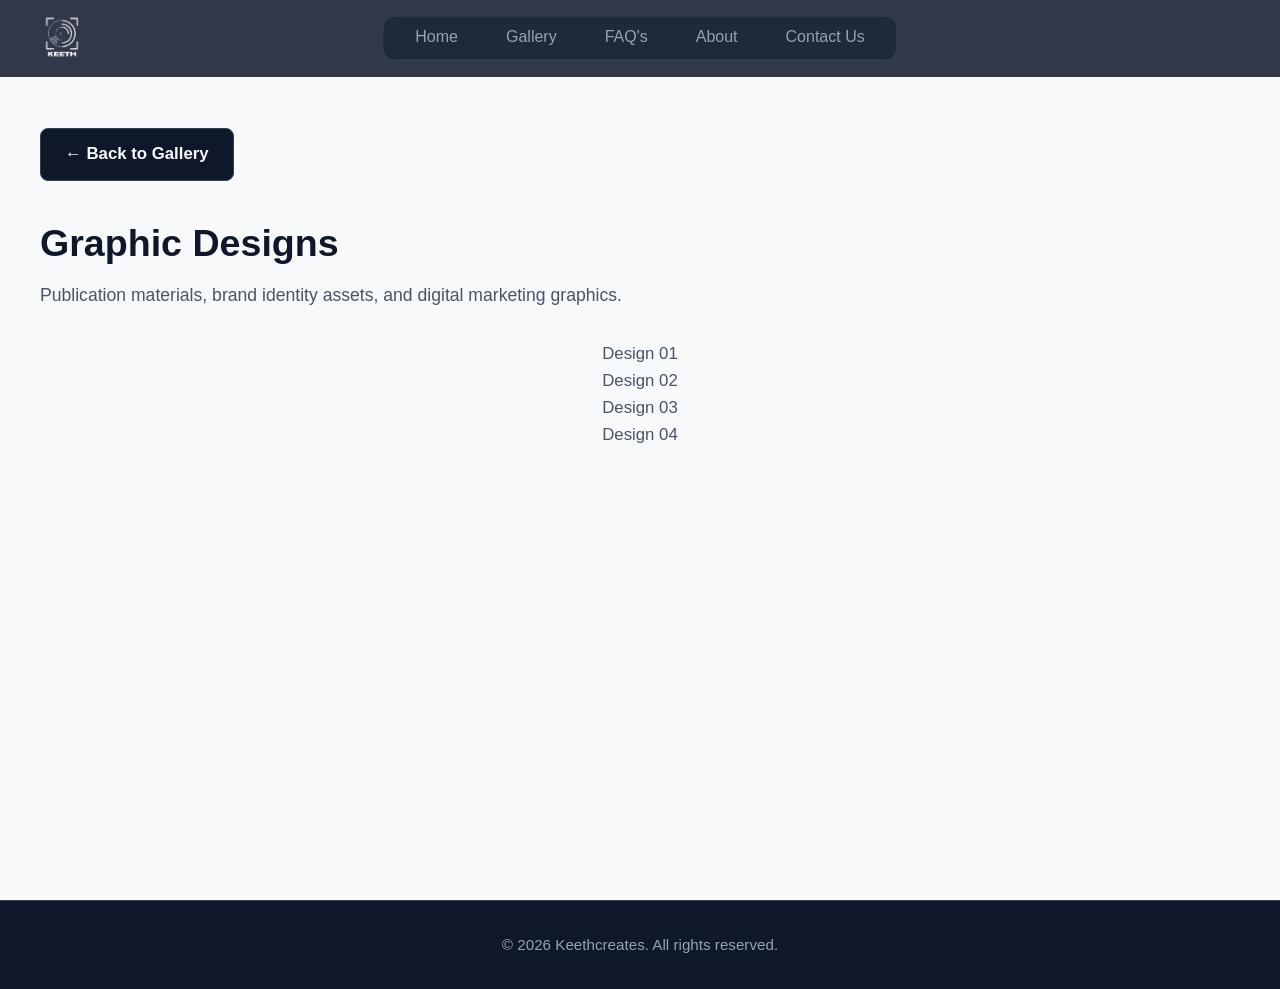
==== graphic-designs.html @ 01ab9cff "gallery" ====
<!DOCTYPE html>
<html lang="en">
<head>
  <meta charset="UTF-8" />
  <meta name="viewport" content="width=device-width, initial-scale=1.0" />
  <title>Graphic Designs | Keethcreates</title>
  
  <link rel="icon" type="image/png" href="images/favicon.png" />
  <link rel="stylesheet" href="styles.css" />
</head>
<body>

  <header class="navbar">
    <a href="index.html#hero" class="logo" aria-label="Go to home section">
      <img src="images/logo.png" alt="Keith Logo" class="logo-img" />
    </a>
    <nav>
      <ul class="nav-links" id="nav-links">
        <li><a href="index.html#hero">Home</a></li>
        <li><a href="index.html#gallery" class="active">Gallery</a></li>
        <li><a href="index.html#faqs">FAQ's</a></li>
        <li><a href="index.html#about">About</a></li>
        <li><a href="index.html#contact">Contact Us</a></li>
      </ul>
      <button class="hamburger" id="hamburger" aria-label="Toggle navigation">
        <span></span>
        <span></span>
        <span></span>
      </button>
    </nav>
  </header>

  <section class="section dark-bg" style="min-height: 100vh;">
    <div class="container">
      <a href="index.html#gallery" class="back-btn">
        &larr; Back to Gallery
      </a>

      <h2>Graphic Designs</h2>
      <p class="section-subtitle">Publication materials, brand identity assets, and digital marketing graphics.</p>

      <!-- Graphic Designs Multi-Image Grid (4 Per Row, Pure Image) -->
      <div class="photo-gallery-grid">
        
        <div class="photo-card">
          <div class="photo-wrapper">
            <img src="images/designs/design_1.jpg" alt="Social Media Pubmat" class="lightbox-trigger" onerror="this.style.display='none'; this.nextElementSibling.style.display='flex';" />
            <div class="gallery-image-placeholder">Design 01</div>
          </div>
        </div>

        <div class="photo-card">
          <div class="photo-wrapper">
            <img src="images/designs/design_2.jpg" alt="Visual Brand Guidelines" class="lightbox-trigger" onerror="this.style.display='none'; this.nextElementSibling.style.display='flex';" />
            <div class="gallery-image-placeholder">Design 02</div>
          </div>
        </div>

        <div class="photo-card">
          <div class="photo-wrapper">
            <img src="images/designs/design_3.jpg" alt="Digital Marketing Poster" class="lightbox-trigger" onerror="this.style.display='none'; this.nextElementSibling.style.display='flex';" />
            <div class="gallery-image-placeholder">Design 03</div>
          </div>
        </div>

        <div class="photo-card">
          <div class="photo-wrapper">
            <img src="images/designs/design_4.jpg" alt="Vector Logo Mockup" class="lightbox-trigger" onerror="this.style.display='none'; this.nextElementSibling.style.display='flex';" />
            <div class="gallery-image-placeholder">Design 04</div>
          </div>
        </div>

      </div>
    </div>
  </section>

  <!-- Lightbox Fullscreen Modal -->
  <div id="lightbox" class="lightbox" aria-hidden="true">
    <span class="lightbox-close" id="lightboxClose">&times;</span>
    <img class="lightbox-content" id="lightboxImg" alt="Expanded Design View" />
    <div id="lightboxCaption" class="lightbox-caption"></div>
  </div>

  <button id="backToTop" class="back-to-top" aria-label="Back to top">
    ↑
  </button>

  <footer>
    <p>&copy; 2026 Keethcreates. All rights reserved.</p>
  </footer>

  <script src="script.js"></script>
</body>
</html>
---- styles.css ----
/* styles.css */
:root {
  --bg-primary: #0f172a;
  --bg-secondary: #f8f9fa; /* Off-White */
  --text-main: #f8fafc;
  --text-dark: #0f172a;
  --text-muted: #94a3b8;
  --text-muted-dark: #475569;
  --accent: #38bdf8;
  --accent-hover: #0284c7;
  --border-color: #334155;
  --border-color-light: #e2e8f0;
  --font-family: -apple-system, BlinkMacSystemFont, "Segoe UI", Roboto, sans-serif;
}

* {
  box-sizing: border-box;
  margin: 0;
  padding: 0;
}

html {
  scroll-behavior: smooth;
}

body {
  background-color: var(--bg-primary);
  color: var(--text-main);
  font-family: var(--font-family);
  font-size: 1.05rem;
  line-height: 1.6;
}

/* Navbar (Compact Height & Spacing) */
.navbar {
  position: fixed;
  top: 0;
  width: 100%;
  display: flex;
  justify-content: space-between;
  align-items: center;
  padding: 0.5rem 2rem;
  background-color: rgba(15, 23, 42, 0.85);
  backdrop-filter: blur(12px);
  z-index: 1000;
  border-bottom: 1px solid var(--border-color);
}

.logo {
  display: flex;
  align-items: center;
  text-decoration: none;
}

.logo-img {
  height: 60px;
  width: auto;
  object-fit: contain;
  transition: transform 0.2s ease, opacity 0.2s ease;
}

.logo-img:hover {
  transform: scale(1.05);
  opacity: 0.9;
}

/* Centered Navbar Pill Navigation */
.nav-links {
  display: flex;
  list-style: none;
  gap: 1.5rem;
  align-items: center;
  background-color: #1e293b;
  padding: 0.5rem 1.25rem;
  border-radius: 12px;
  border: 1px solid var(--border-color);
  position: absolute;
  left: 50%;
  top: 50%;
  transform: translate(-50%, -50%);
}

.nav-links a {
  color: var(--text-muted);
  text-decoration: none;
  font-size: 1rem;
  font-weight: 500;
  padding: 0.35rem 0.75rem;
  border-radius: 8px;
  transition: all 0.2s ease;
}

.nav-links a:hover,
.nav-links a.active {
  color: var(--text-main);
  background-color: rgba(56, 189, 248, 0.15);
}

.hamburger {
  display: none;
  background: none;
  border: none;
  cursor: pointer;
  flex-direction: column;
  gap: 5px;
}

.hamburger span {
  width: 24px;
  height: 2px;
  background-color: var(--text-main);
  transition: transform 0.3s ease;
}

/* Home / Hero Section Layout */
.hero-section {
  min-height: 100vh;
  display: flex;
  align-items: center;
  justify-content: center;
  padding: 7rem 2rem 4rem;
}

.hero-container {
  max-width: 1150px;
  width: 100%;
  display: flex;
  align-items: center;
  gap: 3.5rem;
}

.hero-image-wrapper {
  flex: 1;
  display: flex;
  justify-content: center;
  align-items: center;
}

.hero-img {
  width: 100%;
  max-width: 440px;
  height: auto;
  border-radius: 16px;
  object-fit: cover;
  border: 1px solid var(--border-color);
  box-shadow: 0 20px 40px rgba(0, 0, 0, 0.4);
}

.hero-content {
  flex: 1.2;
  text-align: left;
}

/* Custom Name Branding */
.brand-heading {
  margin-bottom: 1.25rem;
}

.brand-title {
  font-size: clamp(4rem, 8.5vw, 6.5rem);
  font-weight: 900;
  line-height: 0.95;
  letter-spacing: 2px;
  color: #fff8f0;
  text-transform: uppercase;
}

.brand-subtitle {
  display: block;
  font-size: clamp(1.2rem, 2.5vw, 1.8rem);
  font-weight: 700;
  letter-spacing: 3.5px;
  color: #fff8f0;
  font-style: italic;
  margin-top: 0.35rem;
}

/* Badge Capsules Container */
.badge-container {
  display: flex;
  flex-wrap: wrap;
  gap: 0.6rem;
  margin-bottom: 1.25rem;
}

.badge {
  display: inline-block;
  padding: 0.4rem 1rem;
  font-size: 0.85rem;
  font-weight: 600;
  color: var(--accent);
  background-color: rgba(56, 189, 248, 0.1);
  border: 1px solid rgba(56, 189, 248, 0.25);
  border-radius: 50px;
}

.hero-description {
  font-size: clamp(1.1rem, 2.2vw, 1.25rem);
  color: var(--text-muted);
  margin-bottom: 2rem;
  line-height: 1.7;
}

.hero-btns {
  display: flex;
  gap: 1rem;
  flex-wrap: wrap;
}

/* Buttons */
.btn {
  display: inline-block;
  padding: 0.85rem 2rem;
  border-radius: 8px;
  font-size: 1.05rem;
  font-weight: 600;
  text-decoration: none;
  cursor: pointer;
  border: none;
  transition: all 0.2s ease;
}

.primary-btn {
  background-color: var(--accent);
  color: var(--bg-primary);
}

.primary-btn:hover {
  background-color: var(--accent-hover);
}

.secondary-btn {
  border: 1px solid var(--border-color);
  color: var(--text-main);
}

.secondary-btn:hover {
  background-color: #1e293b;
}

/* Dedicated Back Button for Sub-Pages */
.back-btn {
  background-color: var(--bg-primary);
  color: var(--text-main);
  border: 1px solid var(--border-color);
  padding: 0.75rem 1.5rem;
  border-radius: 8px;
  text-decoration: none;
  font-weight: 600;
  display: inline-flex;
  align-items: center;
  gap: 0.5rem;
  margin-bottom: 2rem;
  transition: all 0.2s ease;
}

.back-btn:hover {
  background-color: var(--accent);
  color: var(--bg-primary);
  border-color: var(--accent);
}

/* Generic Section Styles with Top Offset Clearance */
.section {
  padding: 8rem 2rem 6rem;
}

/* Off-White Sections */
.dark-bg {
  background-color: var(--bg-secondary);
  color: var(--text-dark);
}

.dark-bg h2 {
  color: var(--text-dark);
}

.dark-bg .section-subtitle {
  color: var(--text-muted-dark);
}

.container {
  max-width: 1200px;
  margin: 0 auto;
}

.section h2 {
  font-size: 2.35rem;
  margin-bottom: 0.5rem;
}

.section-subtitle {
  font-size: 1.1rem;
  color: var(--text-muted);
  margin-bottom: 2rem;
}

/* Clickable Gallery Cards Styling */
.gallery-card-link {
  text-decoration: none;
  color: inherit;
  display: block;
}

/* Main Gallery Section */
.gallery-grid {
  display: grid;
  grid-template-columns: repeat(auto-fit, minmax(280px, 1fr));
  gap: 1.5rem;
}

.gallery-item {
  background-color: #ffffff;
  border: 1px solid var(--border-color-light);
  border-radius: 12px;
  overflow: hidden;
  box-shadow: 0 4px 12px rgba(0, 0, 0, 0.05);
  transition: transform 0.25s ease, border-color 0.25s ease, box-shadow 0.25s ease;
}

.gallery-item:hover {
  transform: translateY(-5px);
  border-color: var(--accent);
  box-shadow: 0 12px 24px rgba(0, 0, 0, 0.12);
}

.gallery-image-wrapper {
  position: relative;
  width: 100%;
  height: 220px;
  overflow: hidden;
  background-color: #e2e8f0;
}

.gallery-img {
  width: 100%;
  height: 100%;
  object-fit: cover;
  transition: transform 0.3s ease;
}

.gallery-item:hover .gallery-img {
  transform: scale(1.05);
}

.gallery-image-placeholder {
  display: none;
  width: 100%;
  height: 100%;
  align-items: center;
  justify-content: center;
  color: var(--text-muted-dark);
  font-weight: 500;
}

.gallery-info {
  padding: 1.35rem;
}

.gallery-info h3 {
  font-size: 1.2rem;
  margin-bottom: 0.25rem;
  color: var(--text-dark);
}

.gallery-info p {
  font-size: 0.95rem;
  color: var(--text-muted-dark);
}

/* Mini-Carousel Positioning */
.gallery-image-wrapper.mini-carousel {
  position: relative;
  width: 100%;
  height: 220px;
  overflow: hidden;
  background-color: #e2e8f0;
}

.mini-carousel .gallery-img {
  position: absolute;
  top: 0;
  left: 0;
  width: 100%;
  height: 100%;
  object-fit: cover;
  opacity: 0;
  transition: opacity 1s ease-in-out, transform 0.3s ease;
}

.mini-carousel .gallery-img.active {
  opacity: 1;
}

.gallery-item:hover .mini-carousel .gallery-img.active {
  transform: scale(1.05);
}

/* Foggy Gradient Overlay */
.fog-overlay {
  position: absolute;
  top: 0;
  left: 0;
  width: 100%;
  height: 100%;
  background: linear-gradient(
    180deg,
    rgba(248, 249, 250, 0.15) 0%,
    rgba(248, 249, 250, 0.45) 50%,
    rgba(248, 249, 250, 0.85) 100%
  );
  backdrop-filter: blur(2px);
  pointer-events: none;
  z-index: 2;
  transition: opacity 0.3s ease;
}

.gallery-item:hover .fog-overlay {
  opacity: 0.5;
}

/* Masonry Layout for Sub-Pages */
.masonry-gallery {
  column-count: 4;
  column-gap: 1.25rem;
  margin-top: 2rem;
}

.masonry-card {
  break-inside: avoid;
  margin-bottom: 1.25rem;
  background-color: #ffffff;
  border: 1px solid var(--border-color-light);
  border-radius: 12px;
  overflow: hidden;
  box-shadow: 0 4px 12px rgba(0, 0, 0, 0.05);
  transition: transform 0.25s ease, box-shadow 0.25s ease, border-color 0.25s ease;
}

.masonry-card:hover {
  transform: translateY(-4px);
  border-color: var(--accent);
  box-shadow: 0 12px 24px rgba(0, 0, 0, 0.12);
}

.masonry-card img {
  width: 100%;
  height: auto;
  display: block;
  cursor: pointer;
  transition: transform 0.3s ease;
}

.masonry-card:hover img {
  transform: scale(1.03);
}

/* Lightbox Fullscreen Modal */
.lightbox {
  display: none;
  position: fixed;
  z-index: 2000;
  top: 0;
  left: 0;
  width: 100%;
  height: 100%;
  background-color: rgba(15, 23, 42, 0.95);
  backdrop-filter: blur(8px);
  justify-content: center;
  align-items: center;
  flex-direction: column;
  padding: 2rem;
}

.lightbox.active {
  display: flex;
}

.lightbox-content {
  max-width: 90%;
  max-height: 80vh;
  border-radius: 8px;
  object-fit: contain;
  box-shadow: 0 20px 40px rgba(0, 0, 0, 0.5);
}

.lightbox-caption {
  margin-top: 1rem;
  color: var(--text-main);
  font-size: 1.1rem;
  text-align: center;
}

.lightbox-close {
  position: absolute;
  top: 1.5rem;
  right: 2.5rem;
  color: var(--text-main);
  font-size: 2.5rem;
  font-weight: bold;
  cursor: pointer;
  transition: color 0.2s ease;
}

.lightbox-close:hover {
  color: var(--accent);
}

/* FAQ Section */
.faq-list {
  display: flex;
  flex-direction: column;
  gap: 1rem;
}

.faq-item {
  border: 1px solid var(--border-color);
  border-radius: 8px;
  background-color: #1e293b;
  overflow: hidden;
}

.faq-question {
  width: 100%;
  padding: 1.35rem;
  background: none;
  border: none;
  color: var(--text-main);
  font-size: 1.1rem;
  font-weight: 600;
  text-align: left;
  display: flex;
  justify-content: space-between;
  align-items: center;
  cursor: pointer;
}

.faq-icon {
  font-size: 1.35rem;
  color: var(--accent);
  transition: transform 0.3s ease;
}

.faq-item.active .faq-icon {
  transform: rotate(45deg);
}

.faq-answer {
  max-height: 0;
  overflow: hidden;
  transition: max-height 0.3s ease, padding 0.3s ease;
  padding: 0 1.35rem;
}

.faq-item.active .faq-answer {
  max-height: 180px;
  padding: 0 1.35rem 1.35rem;
}

.faq-answer p {
  color: var(--text-muted);
  font-size: 1.05rem;
}

/* Contact Us Section */
.contact-form {
  display: flex;
  flex-direction: column;
  gap: 1.25rem;
  max-width: 620px;
}

.form-group {
  display: flex;
  flex-direction: column;
  gap: 0.5rem;
}

.form-group label {
  font-size: 1rem;
  font-weight: 600;
  color: var(--text-main);
}

.form-group input,
.form-group textarea {
  width: 100%;
  padding: 0.85rem 1.1rem;
  border-radius: 8px;
  border: 1px solid var(--border-color);
  background-color: #1e293b;
  color: var(--text-main);
  font-family: inherit;
  font-size: 1.05rem;
}

.form-group input:focus,
.form-group textarea:focus {
  outline: none;
  border-color: var(--accent);
}

/* Back to Top Button */
.back-to-top {
  position: fixed;
  bottom: 2rem;
  right: 2rem;
  width: 48px;
  height: 48px;
  border-radius: 50%;
  background-color: var(--accent);
  color: var(--bg-primary);
  border: none;
  font-size: 1.35rem;
  font-weight: bold;
  cursor: pointer;
  display: flex;
  align-items: center;
  justify-content: center;
  opacity: 0;
  visibility: hidden;
  transition: opacity 0.3s ease, visibility 0.3s ease, transform 0.2s ease;
  z-index: 999;
}

.back-to-top.show {
  opacity: 1;
  visibility: visible;
}

.back-to-top:hover {
  background-color: var(--accent-hover);
  transform: translateY(-3px);
}

footer {
  text-align: center;
  padding: 2rem;
  border-top: 1px solid var(--border-color);
  color: var(--text-muted);
  font-size: 0.95rem;
}

/* Mobile Responsive Adjustments */
@media (max-width: 1024px) {
  .masonry-gallery {
    column-count: 3;
  }
}

@media (max-width: 900px) {
  .hero-container {
    flex-direction: column;
    text-align: center;
  }

  .hero-content {
    text-align: center;
  }

  .badge-container {
    justify-content: center;
  }

  .hero-btns {
    justify-content: center;
  }
}

@media (max-width: 768px) {
  .masonry-gallery {
    column-count: 2;
  }

  .hamburger {
    display: flex;
  }

  .nav-links {
    position: absolute;
    top: 100%;
    left: 0;
    right: 0;
    transform: none;
    width: 100%;
    border-radius: 0;
    border-top: none;
    background-color: var(--bg-primary);
    flex-direction: column;
    padding: 1.5rem 2rem;
    gap: 1rem;
    display: none;
    border-bottom: 1px solid var(--border-color);
  }

  .nav-links.active {
    display: flex;
  }
}

@media (max-width: 480px) {
  .masonry-gallery {
    column-count: 1;
  }
}
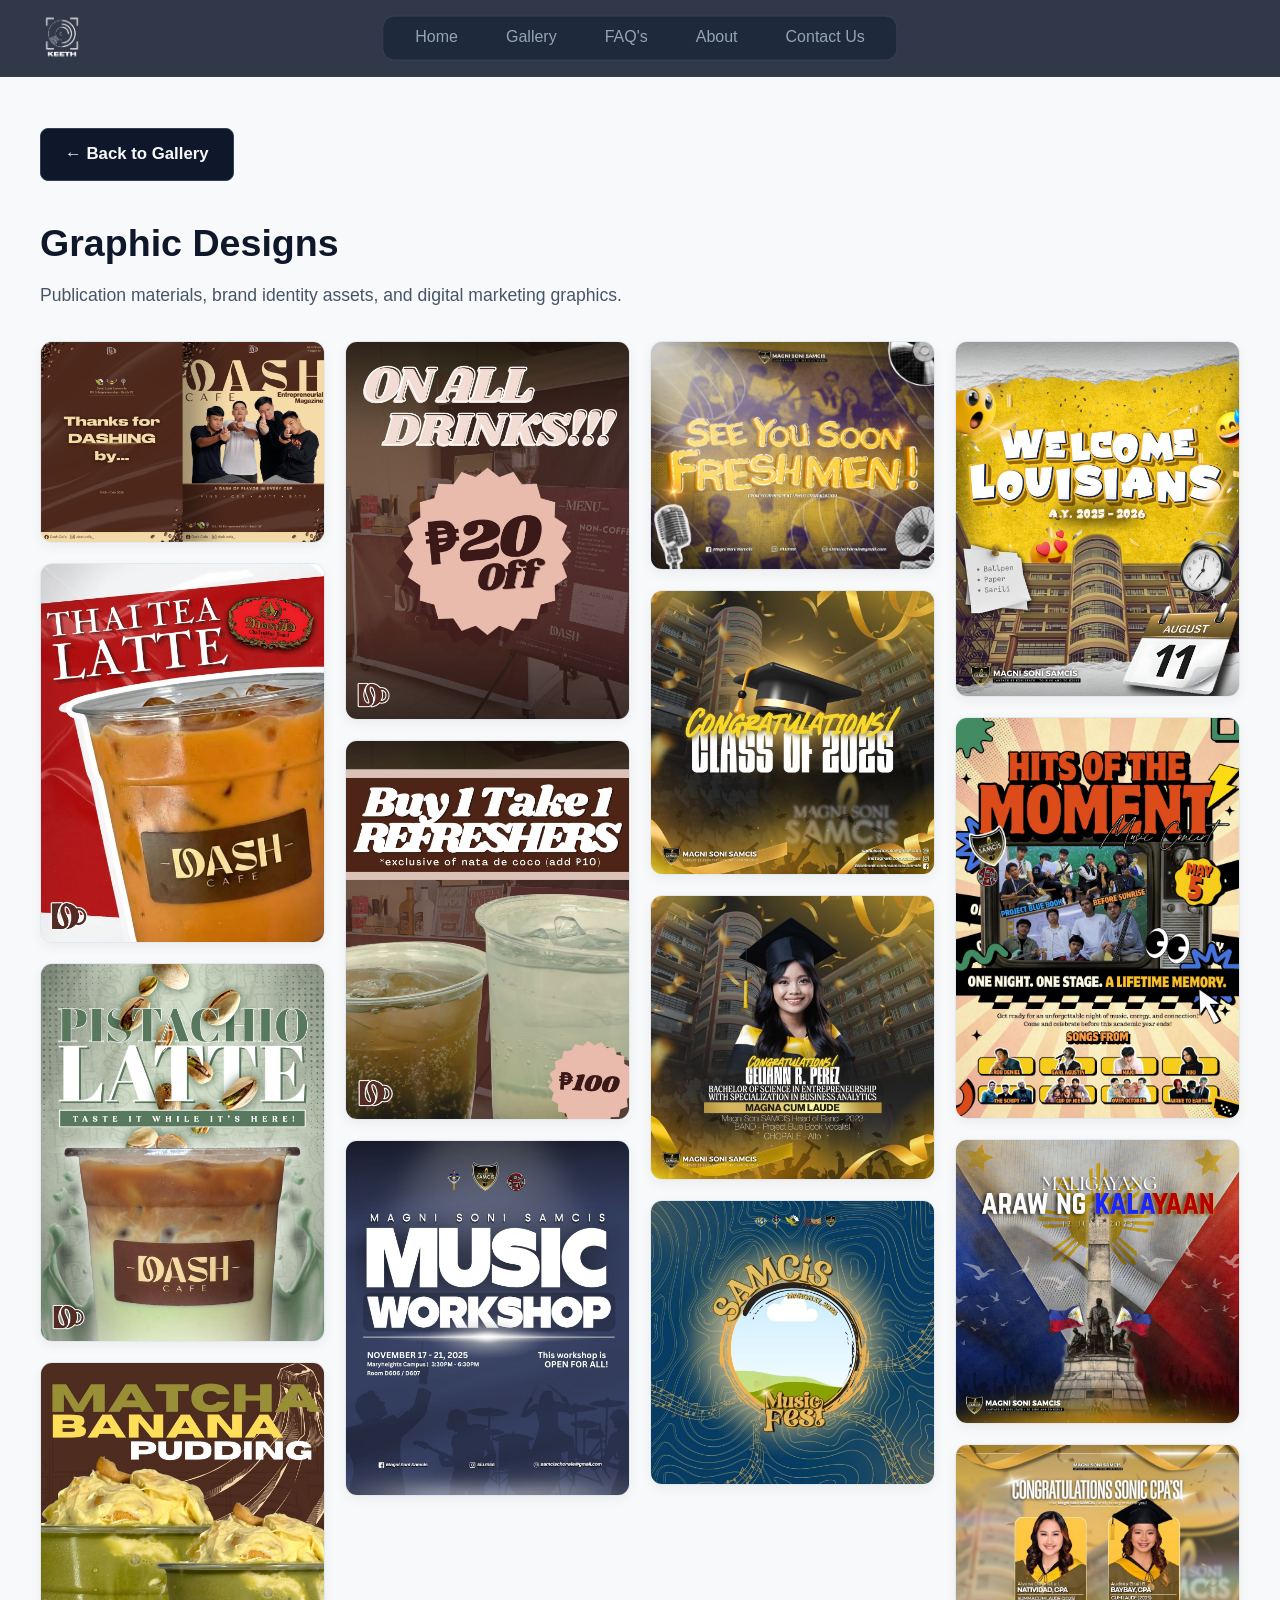
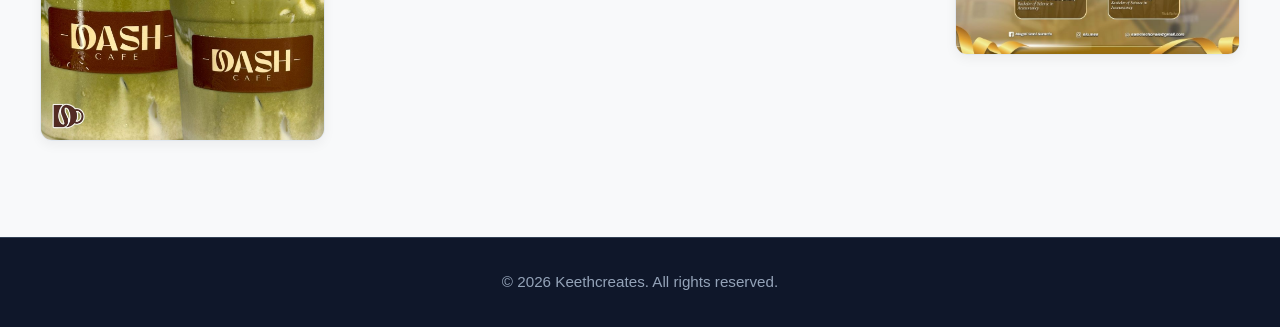
==== commit 0c9afe33: "finished gallery" ====
--- a/graphic-designs.html
+++ b/graphic-designs.html
@@ -5,11 +5,12 @@
   <meta name="viewport" content="width=device-width, initial-scale=1.0" />
   <title>Graphic Designs | Keethcreates</title>
   
-  <link rel="icon" type="image/png" href="images/favicon.png" />
+  <link rel="icon" type="image/x-icon" href="images/favicon.ico" />
   <link rel="stylesheet" href="styles.css" />
 </head>
 <body>
 
+  <!-- Navigation Bar -->
   <header class="navbar">
     <a href="index.html#hero" class="logo" aria-label="Go to home section">
       <img src="images/logo.png" alt="Keith Logo" class="logo-img" />
@@ -30,6 +31,7 @@
     </nav>
   </header>
 
+  <!-- Graphic Designs Section -->
   <section class="section dark-bg" style="min-height: 100vh;">
     <div class="container">
       <a href="index.html#gallery" class="back-btn">
@@ -39,35 +41,68 @@
       <h2>Graphic Designs</h2>
       <p class="section-subtitle">Publication materials, brand identity assets, and digital marketing graphics.</p>
 
-      <!-- Graphic Designs Multi-Image Grid (4 Per Row, Pure Image) -->
-      <div class="photo-gallery-grid">
+      <!-- Masonry Layout Container (15 Design Slots) -->
+      <div class="masonry-gallery">
         
-        <div class="photo-card">
-          <div class="photo-wrapper">
-            <img src="images/designs/design_1.jpg" alt="Social Media Pubmat" class="lightbox-trigger" onerror="this.style.display='none'; this.nextElementSibling.style.display='flex';" />
-            <div class="gallery-image-placeholder">Design 01</div>
-          </div>
+        <div class="masonry-card">
+          <img src="images/designs/design_1.jpg" alt="Design 01" class="lightbox-trigger" onerror="this.style.display='none'; this.nextElementSibling.style.display='flex';" />
+          <div class="gallery-image-placeholder">Design 01</div>
         </div>
-
-        <div class="photo-card">
-          <div class="photo-wrapper">
-            <img src="images/designs/design_2.jpg" alt="Visual Brand Guidelines" class="lightbox-trigger" onerror="this.style.display='none'; this.nextElementSibling.style.display='flex';" />
-            <div class="gallery-image-placeholder">Design 02</div>
-          </div>
+        <div class="masonry-card">
+          <img src="images/designs/design_2.jpg" alt="Design 02" class="lightbox-trigger" onerror="this.style.display='none'; this.nextElementSibling.style.display='flex';" />
+          <div class="gallery-image-placeholder">Design 02</div>
         </div>
-
-        <div class="photo-card">
-          <div class="photo-wrapper">
-            <img src="images/designs/design_3.jpg" alt="Digital Marketing Poster" class="lightbox-trigger" onerror="this.style.display='none'; this.nextElementSibling.style.display='flex';" />
-            <div class="gallery-image-placeholder">Design 03</div>
-          </div>
+        <div class="masonry-card">
+          <img src="images/designs/design_3.jpg" alt="Design 03" class="lightbox-trigger" onerror="this.style.display='none'; this.nextElementSibling.style.display='flex';" />
+          <div class="gallery-image-placeholder">Design 03</div>
         </div>
-
-        <div class="photo-card">
-          <div class="photo-wrapper">
-            <img src="images/designs/design_4.jpg" alt="Vector Logo Mockup" class="lightbox-trigger" onerror="this.style.display='none'; this.nextElementSibling.style.display='flex';" />
-            <div class="gallery-image-placeholder">Design 04</div>
-          </div>
+        <div class="masonry-card">
+          <img src="images/designs/design_4.jpg" alt="Design 04" class="lightbox-trigger" onerror="this.style.display='none'; this.nextElementSibling.style.display='flex';" />
+          <div class="gallery-image-placeholder">Design 04</div>
+        </div>
+        <div class="masonry-card">
+          <img src="images/designs/design_5.jpg" alt="Design 05" class="lightbox-trigger" onerror="this.style.display='none'; this.nextElementSibling.style.display='flex';" />
+          <div class="gallery-image-placeholder">Design 05</div>
+        </div>
+        <div class="masonry-card">
+          <img src="images/designs/design_6.jpg" alt="Design 06" class="lightbox-trigger" onerror="this.style.display='none'; this.nextElementSibling.style.display='flex';" />
+          <div class="gallery-image-placeholder">Design 06</div>
+        </div>
+        <div class="masonry-card">
+          <img src="images/designs/design_7.jpg" alt="Design 07" class="lightbox-trigger" onerror="this.style.display='none'; this.nextElementSibling.style.display='flex';" />
+          <div class="gallery-image-placeholder">Design 07</div>
+        </div>
+        <div class="masonry-card">
+          <img src="images/designs/design_8.jpg" alt="Design 08" class="lightbox-trigger" onerror="this.style.display='none'; this.nextElementSibling.style.display='flex';" />
+          <div class="gallery-image-placeholder">Design 08</div>
+        </div>
+        <div class="masonry-card">
+          <img src="images/designs/design_9.jpg" alt="Design 09" class="lightbox-trigger" onerror="this.style.display='none'; this.nextElementSibling.style.display='flex';" />
+          <div class="gallery-image-placeholder">Design 09</div>
+        </div>
+        <div class="masonry-card">
+          <img src="images/designs/design_10.jpg" alt="Design 10" class="lightbox-trigger" onerror="this.style.display='none'; this.nextElementSibling.style.display='flex';" />
+          <div class="gallery-image-placeholder">Design 10</div>
+        </div>
+        <div class="masonry-card">
+          <img src="images/designs/design_11.jpg" alt="Design 11" class="lightbox-trigger" onerror="this.style.display='none'; this.nextElementSibling.style.display='flex';" />
+          <div class="gallery-image-placeholder">Design 11</div>
+        </div>
+        <div class="masonry-card">
+          <img src="images/designs/design_12.jpg" alt="Design 12" class="lightbox-trigger" onerror="this.style.display='none'; this.nextElementSibling.style.display='flex';" />
+          <div class="gallery-image-placeholder">Design 12</div>
+        </div>
+        <div class="masonry-card">
+          <img src="images/designs/design_13.jpg" alt="Design 13" class="lightbox-trigger" onerror="this.style.display='none'; this.nextElementSibling.style.display='flex';" />
+          <div class="gallery-image-placeholder">Design 13</div>
+        </div>
+        <div class="masonry-card">
+          <img src="images/designs/design_14.jpg" alt="Design 14" class="lightbox-trigger" onerror="this.style.display='none'; this.nextElementSibling.style.display='flex';" />
+          <div class="gallery-image-placeholder">Design 14</div>
+        </div>
+        <div class="masonry-card">
+          <img src="images/designs/design_15.jpg" alt="Design 15" class="lightbox-trigger" onerror="this.style.display='none'; this.nextElementSibling.style.display='flex';" />
+          <div class="gallery-image-placeholder">Design 15</div>
         </div>
 
       </div>
@@ -81,6 +116,7 @@
     <div id="lightboxCaption" class="lightbox-caption"></div>
   </div>
 
+  <!-- Back to Top Button -->
   <button id="backToTop" class="back-to-top" aria-label="Back to top">
     ↑
   </button>
--- a/styles.css
+++ b/styles.css
@@ -337,10 +337,6 @@
   height: 100%;
   object-fit: cover;
   transition: transform 0.3s ease;
-}
-
-.gallery-item:hover .gallery-img {
-  transform: scale(1.05);
 }
 
 .gallery-image-placeholder {
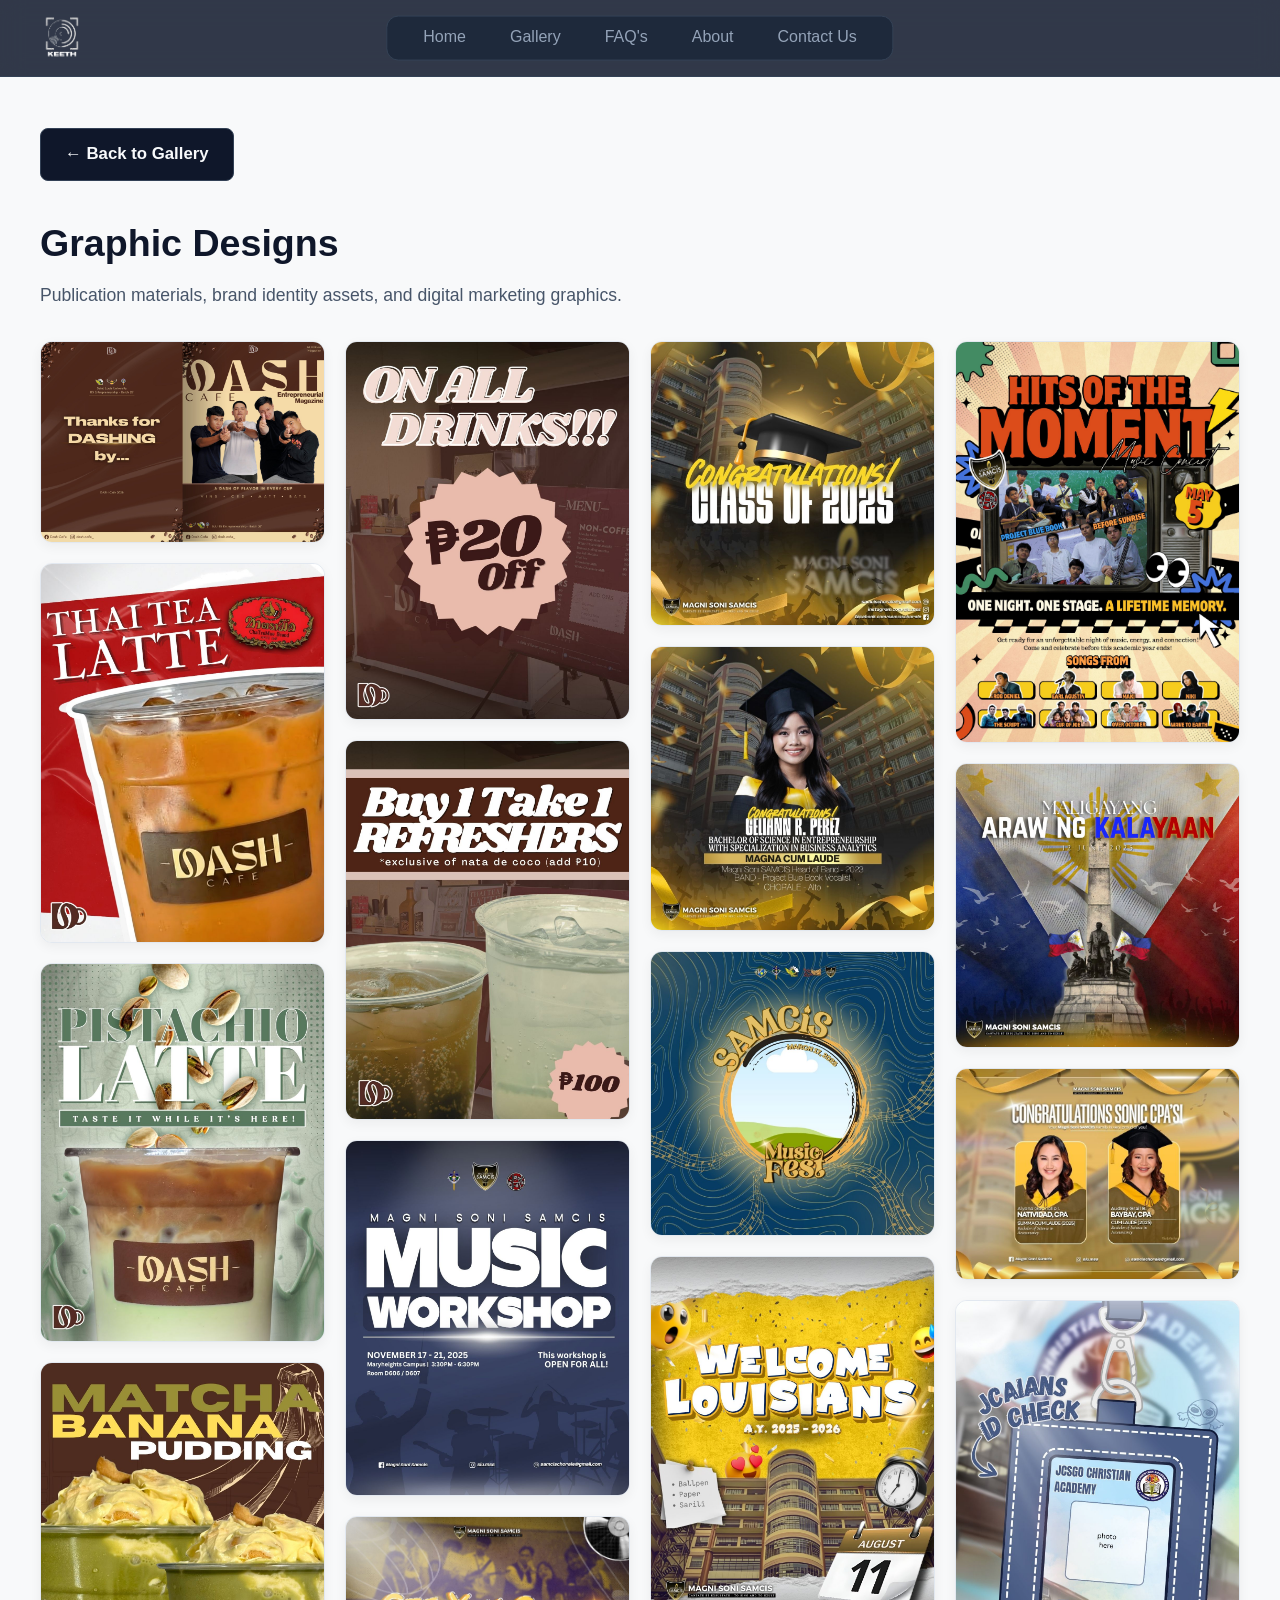
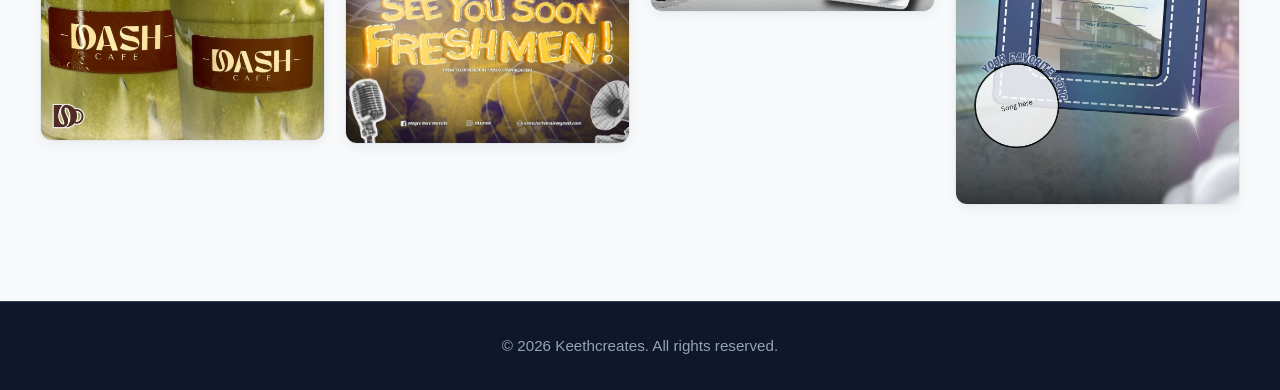
==== commit 9b1b0461: "updated Update styling and layout and file names" ====
--- a/graphic-designs.html
+++ b/graphic-designs.html
@@ -41,68 +41,72 @@
       <h2>Graphic Designs</h2>
       <p class="section-subtitle">Publication materials, brand identity assets, and digital marketing graphics.</p>
 
-      <!-- Masonry Layout Container (15 Design Slots) -->
+      <!-- Masonry Layout Container (16 Design Slots) -->
       <div class="masonry-gallery">
         
         <div class="masonry-card">
-          <img src="images/designs/design_1.jpg" alt="Design 01" class="lightbox-trigger" onerror="this.style.display='none'; this.nextElementSibling.style.display='flex';" />
+          <img src="images/designs/design_1.webp" alt="Design 01" class="lightbox-trigger" onerror="this.style.display='none'; this.nextElementSibling.style.display='flex';" />
           <div class="gallery-image-placeholder">Design 01</div>
         </div>
         <div class="masonry-card">
-          <img src="images/designs/design_2.jpg" alt="Design 02" class="lightbox-trigger" onerror="this.style.display='none'; this.nextElementSibling.style.display='flex';" />
+          <img src="images/designs/design_2.webp" alt="Design 02" class="lightbox-trigger" onerror="this.style.display='none'; this.nextElementSibling.style.display='flex';" />
           <div class="gallery-image-placeholder">Design 02</div>
         </div>
         <div class="masonry-card">
-          <img src="images/designs/design_3.jpg" alt="Design 03" class="lightbox-trigger" onerror="this.style.display='none'; this.nextElementSibling.style.display='flex';" />
+          <img src="images/designs/design_3.webp" alt="Design 03" class="lightbox-trigger" onerror="this.style.display='none'; this.nextElementSibling.style.display='flex';" />
           <div class="gallery-image-placeholder">Design 03</div>
         </div>
         <div class="masonry-card">
-          <img src="images/designs/design_4.jpg" alt="Design 04" class="lightbox-trigger" onerror="this.style.display='none'; this.nextElementSibling.style.display='flex';" />
+          <img src="images/designs/design_4.webp" alt="Design 04" class="lightbox-trigger" onerror="this.style.display='none'; this.nextElementSibling.style.display='flex';" />
           <div class="gallery-image-placeholder">Design 04</div>
         </div>
         <div class="masonry-card">
-          <img src="images/designs/design_5.jpg" alt="Design 05" class="lightbox-trigger" onerror="this.style.display='none'; this.nextElementSibling.style.display='flex';" />
+          <img src="images/designs/design_5.webp" alt="Design 05" class="lightbox-trigger" onerror="this.style.display='none'; this.nextElementSibling.style.display='flex';" />
           <div class="gallery-image-placeholder">Design 05</div>
         </div>
         <div class="masonry-card">
-          <img src="images/designs/design_6.jpg" alt="Design 06" class="lightbox-trigger" onerror="this.style.display='none'; this.nextElementSibling.style.display='flex';" />
+          <img src="images/designs/design_6.webp" alt="Design 06" class="lightbox-trigger" onerror="this.style.display='none'; this.nextElementSibling.style.display='flex';" />
           <div class="gallery-image-placeholder">Design 06</div>
         </div>
         <div class="masonry-card">
-          <img src="images/designs/design_7.jpg" alt="Design 07" class="lightbox-trigger" onerror="this.style.display='none'; this.nextElementSibling.style.display='flex';" />
+          <img src="images/designs/design_7.webp" alt="Design 07" class="lightbox-trigger" onerror="this.style.display='none'; this.nextElementSibling.style.display='flex';" />
           <div class="gallery-image-placeholder">Design 07</div>
         </div>
         <div class="masonry-card">
-          <img src="images/designs/design_8.jpg" alt="Design 08" class="lightbox-trigger" onerror="this.style.display='none'; this.nextElementSibling.style.display='flex';" />
+          <img src="images/designs/design_8.webp" alt="Design 08" class="lightbox-trigger" onerror="this.style.display='none'; this.nextElementSibling.style.display='flex';" />
           <div class="gallery-image-placeholder">Design 08</div>
         </div>
         <div class="masonry-card">
-          <img src="images/designs/design_9.jpg" alt="Design 09" class="lightbox-trigger" onerror="this.style.display='none'; this.nextElementSibling.style.display='flex';" />
+          <img src="images/designs/design_9.webp" alt="Design 09" class="lightbox-trigger" onerror="this.style.display='none'; this.nextElementSibling.style.display='flex';" />
           <div class="gallery-image-placeholder">Design 09</div>
         </div>
         <div class="masonry-card">
-          <img src="images/designs/design_10.jpg" alt="Design 10" class="lightbox-trigger" onerror="this.style.display='none'; this.nextElementSibling.style.display='flex';" />
+          <img src="images/designs/design_10.webp" alt="Design 10" class="lightbox-trigger" onerror="this.style.display='none'; this.nextElementSibling.style.display='flex';" />
           <div class="gallery-image-placeholder">Design 10</div>
         </div>
         <div class="masonry-card">
-          <img src="images/designs/design_11.jpg" alt="Design 11" class="lightbox-trigger" onerror="this.style.display='none'; this.nextElementSibling.style.display='flex';" />
+          <img src="images/designs/design_11.webp" alt="Design 11" class="lightbox-trigger" onerror="this.style.display='none'; this.nextElementSibling.style.display='flex';" />
           <div class="gallery-image-placeholder">Design 11</div>
         </div>
         <div class="masonry-card">
-          <img src="images/designs/design_12.jpg" alt="Design 12" class="lightbox-trigger" onerror="this.style.display='none'; this.nextElementSibling.style.display='flex';" />
+          <img src="images/designs/design_12.webp" alt="Design 12" class="lightbox-trigger" onerror="this.style.display='none'; this.nextElementSibling.style.display='flex';" />
           <div class="gallery-image-placeholder">Design 12</div>
         </div>
         <div class="masonry-card">
-          <img src="images/designs/design_13.jpg" alt="Design 13" class="lightbox-trigger" onerror="this.style.display='none'; this.nextElementSibling.style.display='flex';" />
+          <img src="images/designs/design_13.webp" alt="Design 13" class="lightbox-trigger" onerror="this.style.display='none'; this.nextElementSibling.style.display='flex';" />
           <div class="gallery-image-placeholder">Design 13</div>
         </div>
         <div class="masonry-card">
-          <img src="images/designs/design_14.jpg" alt="Design 14" class="lightbox-trigger" onerror="this.style.display='none'; this.nextElementSibling.style.display='flex';" />
+          <img src="images/designs/design_14.webp" alt="Design 14" class="lightbox-trigger" onerror="this.style.display='none'; this.nextElementSibling.style.display='flex';" />
           <div class="gallery-image-placeholder">Design 14</div>
         </div>
         <div class="masonry-card">
-          <img src="images/designs/design_15.jpg" alt="Design 15" class="lightbox-trigger" onerror="this.style.display='none'; this.nextElementSibling.style.display='flex';" />
+          <img src="images/designs/design_15.webp" alt="Design 15" class="lightbox-trigger" onerror="this.style.display='none'; this.nextElementSibling.style.display='flex';" />
           <div class="gallery-image-placeholder">Design 15</div>
+        </div>
+        <div class="masonry-card">
+          <img src="images/designs/design_16.webp" alt="Design 16" class="lightbox-trigger" onerror="this.style.display='none'; this.nextElementSibling.style.display='flex';" />
+          <div class="gallery-image-placeholder">Design 16</div>
         </div>
 
       </div>
--- a/styles.css
+++ b/styles.css
@@ -68,16 +68,18 @@
 .nav-links {
   display: flex;
   list-style: none;
-  gap: 1.5rem;
+  gap: 1.25rem;
   align-items: center;
   background-color: #1e293b;
-  padding: 0.5rem 1.25rem;
+  padding: 0.5rem 1.5rem;
   border-radius: 12px;
   border: 1px solid var(--border-color);
   position: absolute;
   left: 50%;
   top: 50%;
   transform: translate(-50%, -50%);
+  white-space: nowrap;
+  max-width: max-content;
 }
 
 .nav-links a {
@@ -88,6 +90,7 @@
   padding: 0.35rem 0.75rem;
   border-radius: 8px;
   transition: all 0.2s ease;
+  white-space: nowrap;
 }
 
 .nav-links a:hover,
@@ -295,6 +298,40 @@
   margin-bottom: 2rem;
 }
 
+/* About Section Alignment & Image Framing */
+.about-grid-layout {
+  display: grid;
+  grid-template-columns: 1.25fr 0.85fr;
+  gap: 3.5rem;
+  align-items: start;
+}
+
+.about-text-content h2 {
+  margin-top: 0;
+  line-height: 1.1;
+}
+
+.about-photo-wrapper {
+  position: sticky;
+  top: 100px;
+  width: 100%;
+  height: 480px;
+  margin-top: 0;
+  border-radius: 18px;
+  overflow: hidden;
+  border: 1px solid var(--border-color-light);
+  box-shadow: 0 12px 30px rgba(0, 0, 0, 0.08);
+  background-color: #e2e8f0;
+}
+
+.about-photo-wrapper img {
+  width: 100%;
+  height: 100%;
+  object-fit: cover;
+  object-position: 20% center;
+  display: block;
+}
+
 /* Clickable Gallery Cards Styling */
 .gallery-card-link {
   text-decoration: none;
@@ -451,6 +488,329 @@
   transform: scale(1.03);
 }
 
+/* Videography Redirect Thumbnail Grid Layout */
+.video-redirect-grid {
+  display: flex;
+  flex-wrap: wrap;
+  justify-content: center;
+  gap: 1.5rem;
+  margin-top: 2rem;
+}
+
+.video-redirect-card {
+  display: block;
+  text-decoration: none;
+  background-color: #ffffff;
+  border: 1px solid var(--border-color-light);
+  border-radius: 12px;
+  overflow: hidden;
+  box-shadow: 0 4px 12px rgba(0, 0, 0, 0.05);
+  transition: transform 0.25s ease, border-color 0.25s ease, box-shadow 0.25s ease;
+  width: calc(33.333% - 1rem);
+  min-width: 300px;
+}
+
+.video-redirect-card:hover {
+  transform: translateY(-5px);
+  border-color: var(--accent);
+  box-shadow: 0 12px 24px rgba(0, 0, 0, 0.12);
+}
+
+.video-thumb-wrapper {
+  position: relative;
+  width: 100%;
+  aspect-ratio: 16 / 9;
+  overflow: hidden;
+  background-color: #e2e8f0;
+}
+
+.video-thumb-wrapper img {
+  width: 100%;
+  height: 100%;
+  object-fit: cover;
+  transition: transform 0.35s ease;
+}
+
+.video-redirect-card:hover .video-thumb-wrapper img {
+  transform: scale(1.06);
+}
+
+/* Play Button Badge for Video Thumbnails */
+.play-button-icon {
+  position: absolute;
+  top: 50%;
+  left: 50%;
+  transform: translate(-50%, -50%);
+  width: 56px;
+  height: 56px;
+  background-color: rgba(15, 23, 42, 0.75);
+  backdrop-filter: blur(4px);
+  border: 2px solid #ffffff;
+  border-radius: 50%;
+  color: #ffffff;
+  display: flex;
+  align-items: center;
+  justify-content: center;
+  font-size: 1.2rem;
+  padding-left: 3px;
+  z-index: 5;
+  pointer-events: none;
+  transition: transform 0.3s ease, background-color 0.3s ease, border-color 0.3s ease, opacity 0.3s ease;
+}
+
+.video-redirect-card:hover .play-button-icon {
+  transform: translate(-50%, -50%) scale(1.15);
+  background-color: var(--accent);
+  border-color: var(--accent);
+  color: var(--bg-primary);
+  opacity: 0; /* Smoothly fades out play button on hover to show full title overlay */
+}
+
+/* Title-Only Hover Overlay */
+.video-hover-overlay {
+  position: absolute;
+  top: 0;
+  left: 0;
+  width: 100%;
+  height: 100%;
+  background: rgba(15, 23, 42, 0.82);
+  backdrop-filter: blur(4px);
+  display: flex;
+  align-items: center;
+  justify-content: center;
+  padding: 1.5rem;
+  opacity: 0;
+  z-index: 4;
+  transition: opacity 0.3s ease;
+}
+
+.video-redirect-card:hover .video-hover-overlay {
+  opacity: 1;
+}
+
+.video-hover-title {
+  color: #ffffff;
+  font-size: 1.15rem;
+  font-weight: 700;
+  text-align: center;
+  line-height: 1.35;
+  transform: translateY(8px);
+  transition: transform 0.3s ease;
+}
+
+.video-redirect-card:hover .video-hover-title {
+  transform: translateY(0);
+}
+
+/* Organizations & Experience Logo Gallery */
+.org-experience-wrapper {
+  margin-top: 2.5rem;
+}
+
+.org-title {
+  font-size: 1.35rem;
+  margin-bottom: 1.25rem;
+  color: var(--text-dark);
+}
+
+.logo-grid {
+  display: grid;
+  grid-template-columns: repeat(auto-fit, minmax(140px, 1fr));
+  gap: 1.25rem;
+}
+
+.logo-card {
+  background: transparent;
+  border: none;
+  border-radius: 12px;
+  padding: 1rem 0.5rem;
+  display: flex;
+  flex-direction: column;
+  align-items: center;
+  justify-content: flex-start;
+  text-align: center;
+  box-shadow: none;
+  transition: transform 0.25s ease;
+}
+
+.logo-card:hover {
+  transform: translateY(-4px);
+}
+
+.logo-img-wrapper {
+  width: 100%;
+  height: 75px;
+  display: flex;
+  align-items: center;
+  justify-content: center;
+  margin-bottom: 0.75rem;
+}
+
+.logo-img-wrapper img {
+  max-width: 100%;
+  max-height: 100%;
+  object-fit: contain;
+}
+
+.logo-label {
+  font-size: 0.9rem;
+  font-weight: 600;
+  color: var(--text-dark);
+  line-height: 1.35;
+}
+
+.logo-position {
+  font-size: 0.8rem;
+  font-weight: 500;
+  color: var(--text-muted-dark);
+  margin-top: 0.2rem;
+  line-height: 1.25;
+}
+
+/* Contact Section Grid & Form Layout */
+.contact-grid-layout {
+  display: grid;
+  grid-template-columns: 1fr 1.2fr;
+  gap: 3.5rem;
+  align-items: start;
+}
+
+.contact-info-block h3 {
+  font-size: 1.5rem;
+  margin-bottom: 0.75rem;
+  color: var(--text-main);
+}
+
+.contact-lead-text {
+  color: var(--text-muted);
+  margin-bottom: 2rem;
+  line-height: 1.65;
+}
+
+.contact-details {
+  display: flex;
+  flex-direction: column;
+  gap: 1.25rem;
+  margin-bottom: 2.5rem;
+}
+
+.contact-detail-item {
+  display: flex;
+  align-items: flex-start;
+  gap: 1rem;
+}
+
+.contact-icon {
+  font-size: 1.5rem;
+  background-color: #1e293b;
+  padding: 0.5rem 0.75rem;
+  border-radius: 8px;
+  border: 1px solid var(--border-color);
+}
+
+.contact-detail-item strong {
+  display: block;
+  font-size: 0.95rem;
+  color: var(--text-main);
+}
+
+.contact-detail-item a,
+.contact-detail-item p {
+  color: var(--text-muted);
+  font-size: 1rem;
+  text-decoration: none;
+  transition: color 0.2s ease;
+}
+
+.contact-detail-item a:hover {
+  color: var(--accent);
+}
+
+.contact-socials h4 {
+  font-size: 1.1rem;
+  margin-bottom: 0.85rem;
+  color: var(--text-main);
+}
+
+.social-tags {
+  display: flex;
+  flex-wrap: wrap;
+  gap: 0.65rem;
+}
+
+.social-badge {
+  display: inline-block;
+  padding: 0.45rem 1.1rem;
+  font-size: 0.9rem;
+  font-weight: 600;
+  color: var(--text-main);
+  background-color: #1e293b;
+  border: 1px solid var(--border-color);
+  border-radius: 8px;
+  text-decoration: none;
+  transition: all 0.2s ease;
+}
+
+.social-badge:hover {
+  background-color: var(--accent);
+  color: var(--bg-primary);
+  border-color: var(--accent);
+  transform: translateY(-2px);
+}
+
+/* Contact Form Inputs */
+.contact-form-wrapper {
+  background-color: #1e293b;
+  padding: 2.25rem;
+  border-radius: 16px;
+  border: 1px solid var(--border-color);
+  box-shadow: 0 12px 30px rgba(0, 0, 0, 0.25);
+}
+
+.contact-form {
+  display: flex;
+  flex-direction: column;
+  gap: 1.25rem;
+  max-width: 100%;
+}
+
+.form-group {
+  display: flex;
+  flex-direction: column;
+  gap: 0.4rem;
+}
+
+.form-group label {
+  font-size: 0.95rem;
+  font-weight: 600;
+  color: var(--text-main);
+}
+
+.form-group input,
+.form-group textarea {
+  width: 100%;
+  padding: 0.85rem 1.1rem;
+  border-radius: 8px;
+  border: 1px solid var(--border-color);
+  background-color: var(--bg-primary);
+  color: var(--text-main);
+  font-family: inherit;
+  font-size: 1rem;
+  transition: border-color 0.2s ease;
+}
+
+.form-group input:focus,
+.form-group textarea:focus {
+  outline: none;
+  border-color: var(--accent);
+}
+
+.submit-btn {
+  width: 100%;
+  margin-top: 0.5rem;
+  text-align: center;
+}
+
 /* Lightbox Fullscreen Modal */
 .lightbox {
   display: none;
@@ -556,44 +916,6 @@
 .faq-answer p {
   color: var(--text-muted);
   font-size: 1.05rem;
-}
-
-/* Contact Us Section */
-.contact-form {
-  display: flex;
-  flex-direction: column;
-  gap: 1.25rem;
-  max-width: 620px;
-}
-
-.form-group {
-  display: flex;
-  flex-direction: column;
-  gap: 0.5rem;
-}
-
-.form-group label {
-  font-size: 1rem;
-  font-weight: 600;
-  color: var(--text-main);
-}
-
-.form-group input,
-.form-group textarea {
-  width: 100%;
-  padding: 0.85rem 1.1rem;
-  border-radius: 8px;
-  border: 1px solid var(--border-color);
-  background-color: #1e293b;
-  color: var(--text-main);
-  font-family: inherit;
-  font-size: 1.05rem;
-}
-
-.form-group input:focus,
-.form-group textarea:focus {
-  outline: none;
-  border-color: var(--accent);
 }
 
 /* Back to Top Button */
@@ -650,16 +972,32 @@
     text-align: center;
   }
 
+  .hero-image-wrapper {
+    order: -1;
+    margin-bottom: 1.5rem;
+  }
+
   .hero-content {
+    order: 1;
     text-align: center;
   }
 
-  .badge-container {
-    justify-content: center;
-  }
-
+  .badge-container,
   .hero-btns {
     justify-content: center;
+  }
+
+  .about-grid-layout,
+  .contact-grid-layout {
+    grid-template-columns: 1fr;
+    gap: 2.5rem;
+  }
+
+  .about-photo-wrapper {
+    position: static;
+    max-width: 400px;
+    height: 420px;
+    margin: 0 auto;
   }
 }
 
@@ -698,4 +1036,8 @@
   .masonry-gallery {
     column-count: 1;
   }
+
+  .video-redirect-card {
+    width: 100%;
+  }
 }
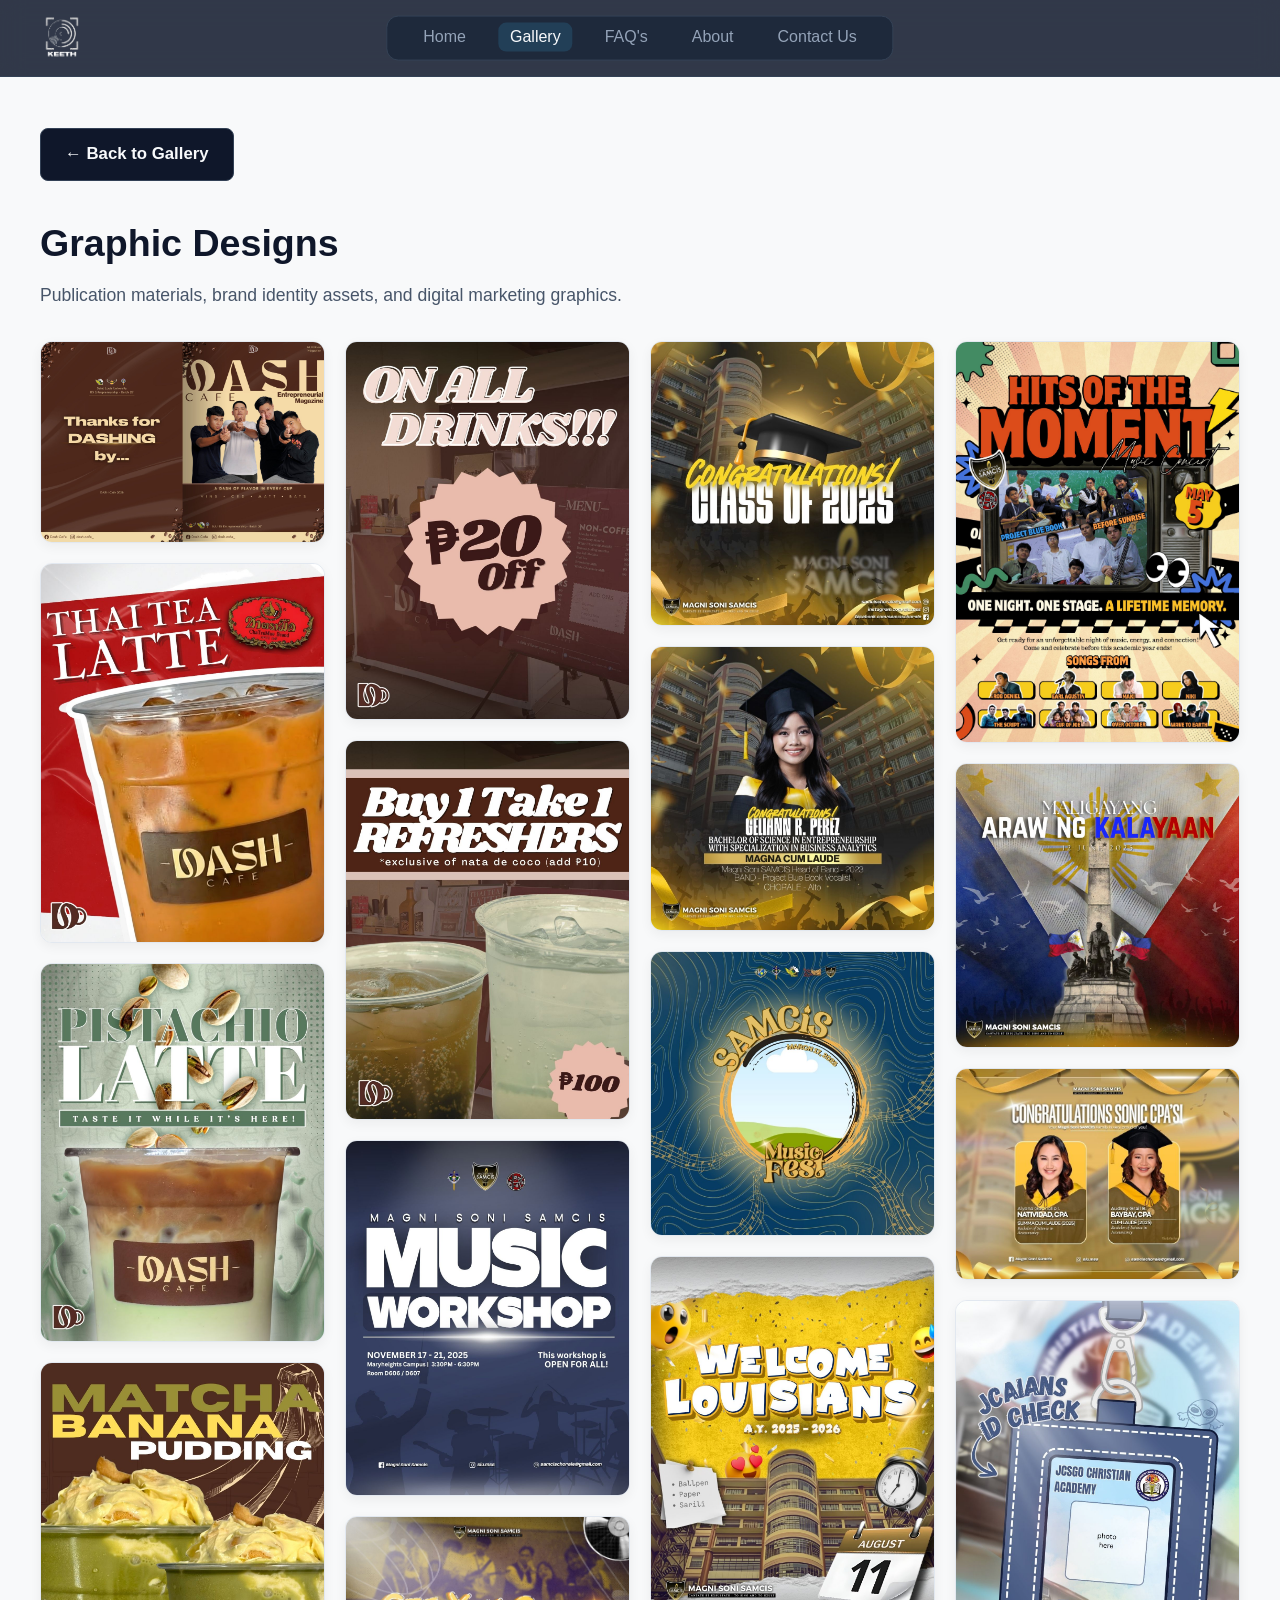
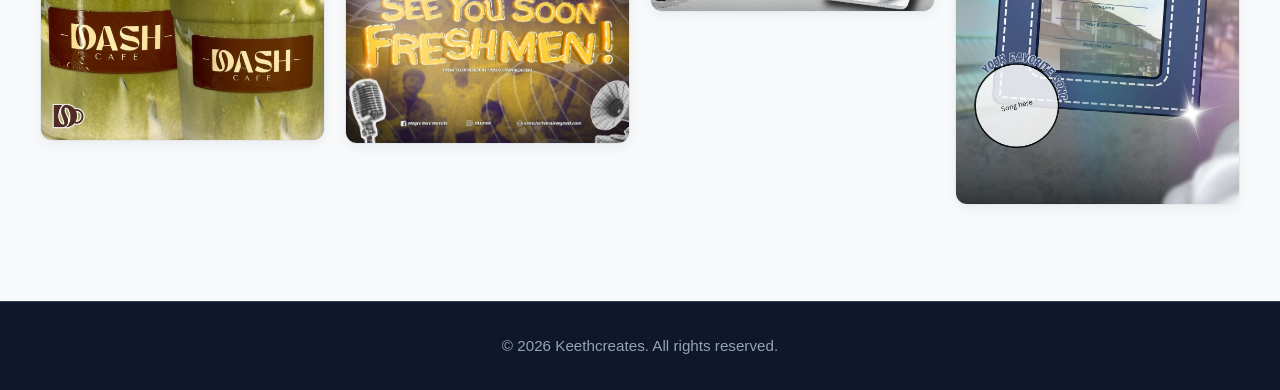
==== commit 2a7d063b: "minor tweaks" ====
--- a/graphic-designs.html
+++ b/graphic-designs.html
@@ -13,7 +13,7 @@
   <!-- Navigation Bar -->
   <header class="navbar">
     <a href="index.html#hero" class="logo" aria-label="Go to home section">
-      <img src="images/logo.png" alt="Keith Logo" class="logo-img" />
+      <img src="images/logo.webp" alt="Keith Logo" class="logo-img" />
     </a>
     <nav>
       <ul class="nav-links" id="nav-links">
--- a/styles.css
+++ b/styles.css
@@ -563,7 +563,7 @@
   background-color: var(--accent);
   border-color: var(--accent);
   color: var(--bg-primary);
-  opacity: 0; /* Smoothly fades out play button on hover to show full title overlay */
+  opacity: 0;
 }
 
 /* Title-Only Hover Overlay */
@@ -987,7 +987,21 @@
     justify-content: center;
   }
 
-  .about-grid-layout,
+  /* About Section & Contact Grid Mobile Layout */
+  .about-grid-layout {
+    display: flex;
+    flex-direction: column;
+    gap: 2.5rem;
+  }
+
+  .about-image-column {
+    order: -1; /* Positions image above intro story & organizations grid on mobile */
+  }
+
+  .about-text-content {
+    order: 1;
+  }
+
   .contact-grid-layout {
     grid-template-columns: 1fr;
     gap: 2.5rem;
